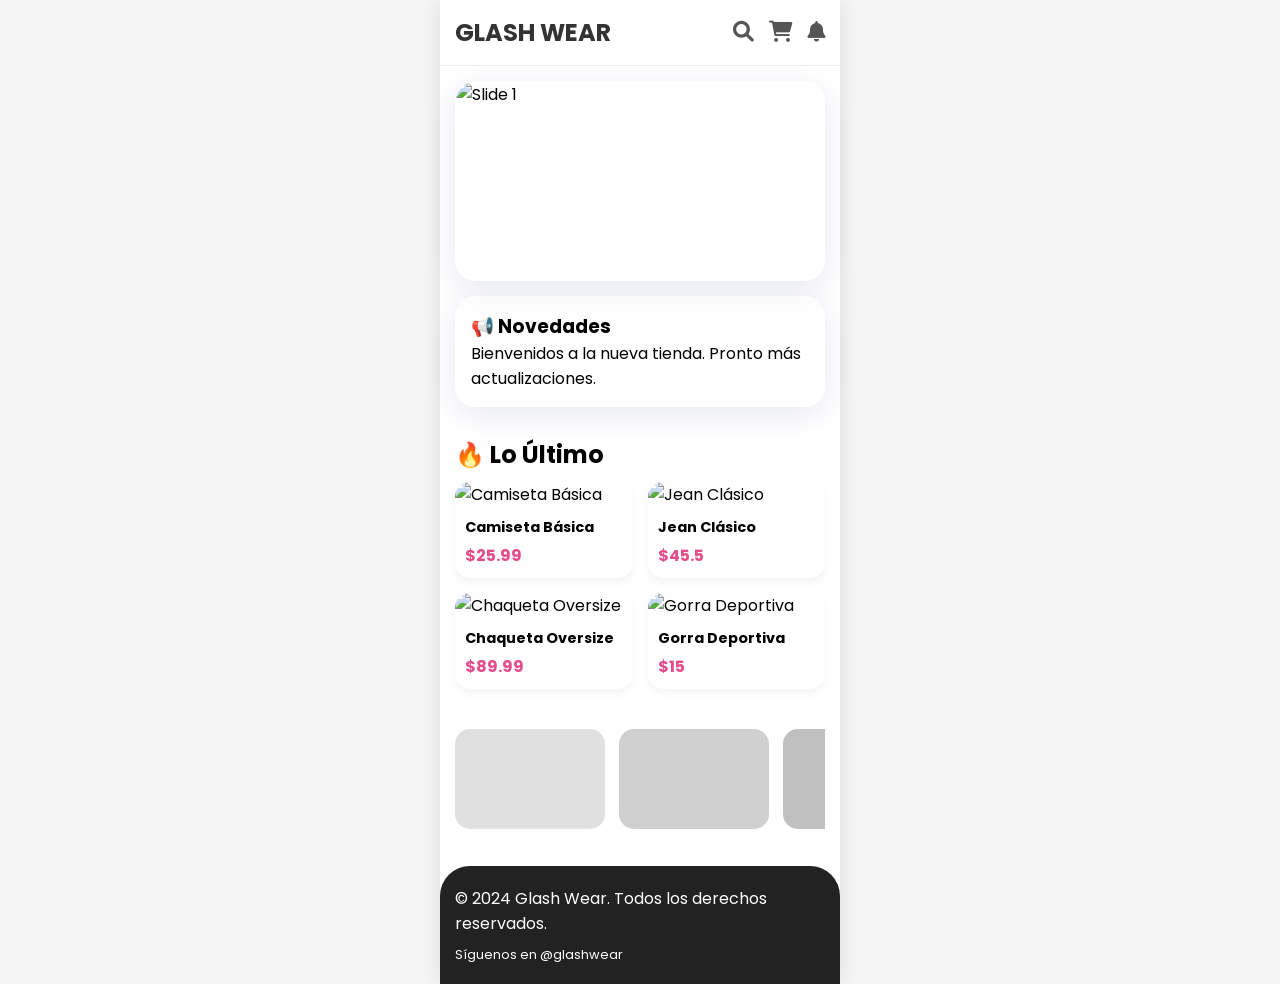
==== index.html @ ce85159b "Primera versión de mi tienda Tienda de ropa con panel admin" ====
<!DOCTYPE html>
<html lang="es">
<head>
    <meta charset="UTF-8">
    <meta name="viewport" content="width=device-width, initial-scale=1.0, maximum-scale=1.0, user-scalable=no">
    <title>Glash Wear - Tienda</title>
    <!-- Font Awesome (íconos gratis) -->
    <link rel="stylesheet" href="https://cdnjs.cloudflare.com/ajax/libs/font-awesome/6.0.0/css/all.min.css">
    <!-- Google Fonts -->
    <link href="https://fonts.googleapis.com/css2?family=Poppins:wght@400;600;700&display=swap" rel="stylesheet">
    <link rel="stylesheet" href="style.css">
</head>
<body>
    <div class="app-container">
        <!-- BARRA SUPERIOR -->
        <div class="top-bar">
            <div class="logo">GLASH WEAR</div>
            <div class="top-icons">
                <i class="fas fa-search" id="searchIcon"></i>
                <i class="fas fa-shopping-cart" id="cartIcon"></i>
                <i class="fas fa-bell" id="notifIcon"></i>
            </div>
        </div>

        <!-- BARRA DE BÚSQUEDA (aparece al hacer clic en lupa) -->
        <div class="search-bar" id="searchBar" style="display: none;">
            <input type="text" id="searchInput" placeholder="Buscar camisetas, jeans...">
        </div>

        <!-- SLIDER CARRUSEL -->
        <div class="slider-container glass-card">
            <div class="slider" id="slider">
                <!-- Las imágenes se cargarán desde JS -->
                <div class="slide"><img src="https://via.placeholder.com/400x200/ff7eb3/fff?text=Oferta+1" alt="Slide 1"></div>
                <div class="slide"><img src="https://via.placeholder.com/400x200/7f5eff/fff?text=Nueva+Coleccion" alt="Slide 2"></div>
                <div class="slide"><img src="https://via.placeholder.com/400x200/ffd166/000?text=Descuentos" alt="Slide 3"></div>
            </div>
        </div>

        <!-- BLOG / NOTAS -->
        <div class="blog-section glass-card" style="margin:15px; padding:15px;">
            <h3>📢 Novedades</h3>
            <p id="blogMessage">Bienvenidos a la nueva tienda. Pronto más actualizaciones.</p>
        </div>

        <!-- PRODUCTOS -->
        <div class="products-section">
            <h2>🔥 Lo Último</h2>
            <div class="products-grid" id="productsGrid">
                <!-- Los productos se cargarán desde el JSON -->
            </div>
        </div>

        <!-- FLYERS DESLIZABLES -->
        <div class="flyers-section" style="margin:15px; overflow-x:auto; white-space:nowrap; padding:10px 0;">
            <div style="display:inline-block; width:150px; height:100px; background:#e0e0e0; border-radius:15px; margin-right:10px;"></div>
            <div style="display:inline-block; width:150px; height:100px; background:#d0d0d0; border-radius:15px; margin-right:10px;"></div>
            <div style="display:inline-block; width:150px; height:100px; background:#c0c0c0; border-radius:15px;"></div>
        </div>

        <!-- FOOTER -->
        <div class="footer">
            <p>© 2024 Glash Wear. Todos los derechos reservados.</p>
            <p style="font-size:0.8rem; margin-top:10px;">Síguenos en @glashwear</p>
        </div>
    </div>

    <!-- VENTANA MODAL DEL PRODUCTO (Pantalla completa) -->
    <div id="productModal" style="display:none; position:fixed; top:0; left:0; width:100%; height:100%; background:white; z-index:1000; overflow-y:auto;">
        <div style="padding:20px;">
            <i class="fas fa-times" id="closeModal" style="font-size:2rem; float:right; cursor:pointer;"></i>
            <div style="clear:both;"></div>
            <img id="modalImage" src="" style="width:100%; border-radius:20px; margin:20px 0;">
            <h2 id="modalTitle"></h2>
            <p id="modalDesc"></p>
            <h3 id="modalPrice"></h3>
            <button id="addToCartBtn" style="width:100%; padding:15px; background:#7f5eff; color:white; border:none; border-radius:30px; font-size:1.2rem; margin-top:20px;">Añadir al Carrito</button>
        </div>
    </div>

    <script src="script.js"></script>
</body>
</html>
---- style.css ----
/* style.css */
* {
    margin: 0;
    padding: 0;
    box-sizing: border-box;
    font-family: 'Poppins', sans-serif;
}

/* Deshabilitar el zoom en móviles */
body {
    -webkit-text-size-adjust: 100%;
    touch-action: pan-y pan-x; /* Permite solo desplazamiento normal */
    background: #f5f5f5;
}

/* Estilo Glassmorphism para las tarjetas */
.glass-card {
    background: rgba(255, 255, 255, 0.25);
    backdrop-filter: blur(10px);
    -webkit-backdrop-filter: blur(10px);
    border: 1px solid rgba(255, 255, 255, 0.18);
    border-radius: 20px;
    box-shadow: 0 8px 32px 0 rgba(31, 38, 135, 0.1);
}

/* Contenedor principal móvil (máximo 400px de ancho para que se vea centrado en PC) */
.app-container {
    max-width: 400px;
    margin: 0 auto;
    background: white;
    min-height: 100vh;
    position: relative;
    box-shadow: 0 0 20px rgba(0,0,0,0.1);
}

/* Barra superior */
.top-bar {
    display: flex;
    justify-content: space-between;
    align-items: center;
    padding: 15px;
    background: #ffffff;
    border-bottom: 1px solid #eee;
    position: sticky;
    top: 0;
    z-index: 100;
}

.logo {
    font-weight: bold;
    font-size: 1.5rem;
    color: #333;
}

.top-icons {
    display: flex;
    gap: 15px;
}

.top-icons i {
    font-size: 1.3rem;
    color: #555;
    cursor: pointer;
}

/* Barra de búsqueda */
.search-bar {
    margin: 15px;
    display: flex;
}

.search-bar input {
    width: 100%;
    padding: 12px 20px;
    border: none;
    background: #f0f0f0;
    border-radius: 30px;
    font-size: 1rem;
    outline: none;
}

/* Slider / Carrusel */
.slider-container {
    margin: 15px;
    border-radius: 20px;
    overflow: hidden;
    position: relative;
    height: 200px;
}

.slider {
    display: flex;
    transition: transform 0.5s ease;
    height: 100%;
}

.slide {
    min-width: 100%;
    height: 100%;
}

.slide img {
    width: 100%;
    height: 100%;
    object-fit: cover;
}

/* Grid de productos */
.products-section {
    padding: 15px;
}

.products-grid {
    display: grid;
    grid-template-columns: repeat(2, 1fr);
    gap: 15px;
    margin-top: 10px;
}

.product-card {
    background: white;
    border-radius: 15px;
    overflow: hidden;
    box-shadow: 0 4px 10px rgba(0,0,0,0.05);
    transition: all 0.3s ease;
    cursor: pointer;
}

.product-card img {
    width: 100%;
    height: 180px;
    object-fit: cover;
}

.product-info {
    padding: 10px;
}

.product-info h3 {
    font-size: 0.9rem;
    margin-bottom: 5px;
}

.product-price {
    font-weight: bold;
    color: #e44d8c;
}

/* Footer */
.footer {
    background: #222;
    color: white;
    padding: 20px 15px;
    margin-top: 20px;
    border-radius: 30px 30px 0 0;
}
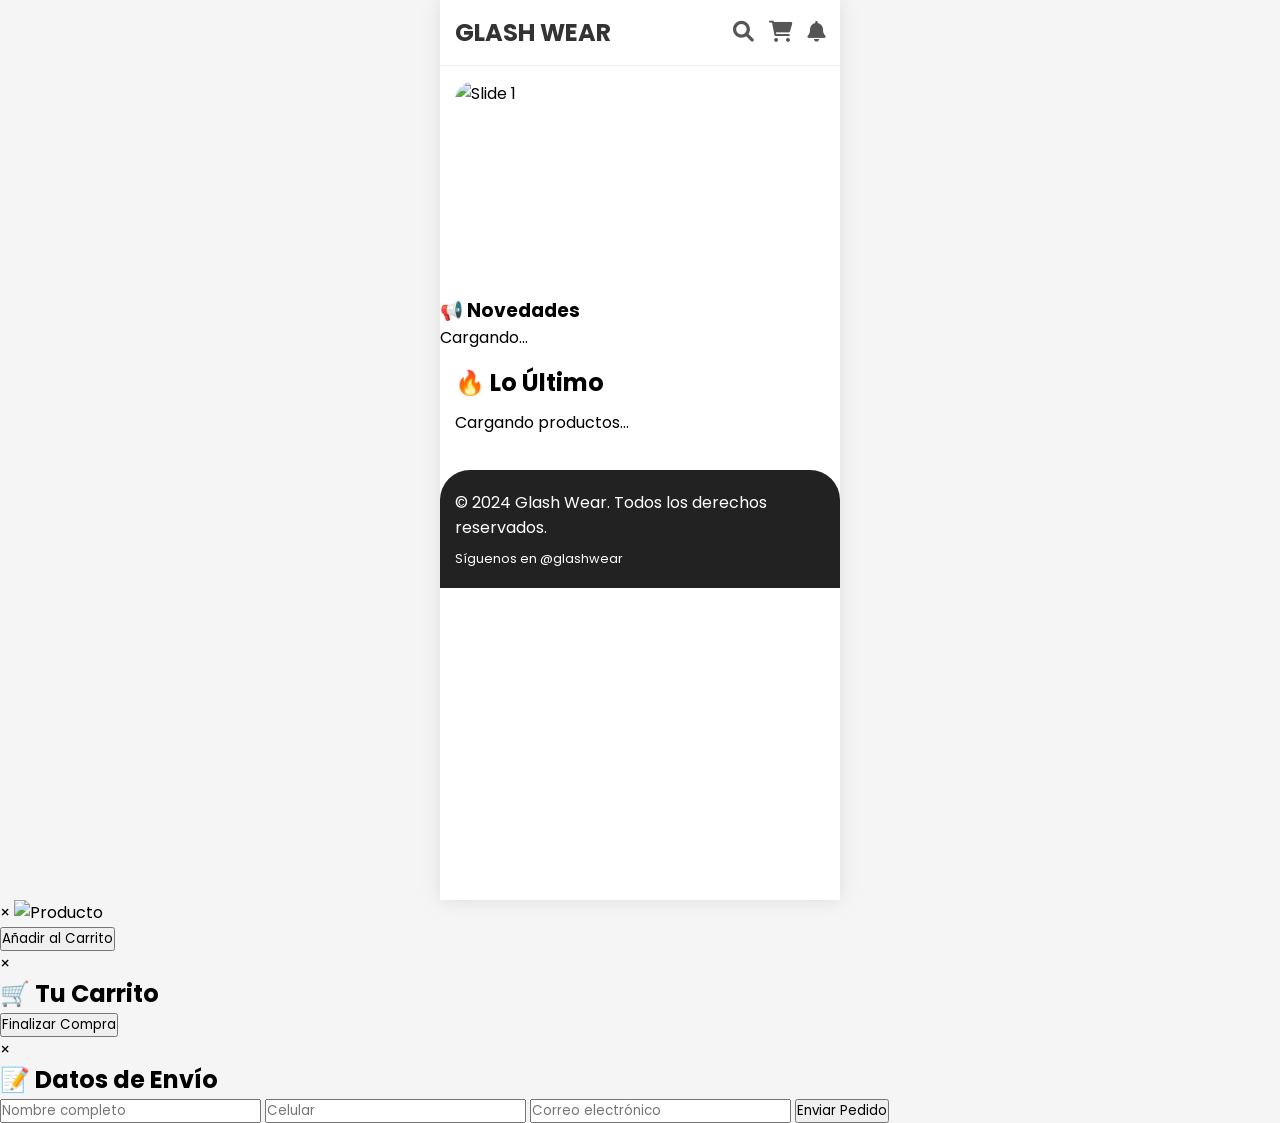
==== commit 8b58cc4e: "Update index.html" ====
--- a/index.html
+++ b/index.html
@@ -4,9 +4,7 @@
     <meta charset="UTF-8">
     <meta name="viewport" content="width=device-width, initial-scale=1.0, maximum-scale=1.0, user-scalable=no">
     <title>Glash Wear - Tienda</title>
-    <!-- Font Awesome (íconos gratis) -->
     <link rel="stylesheet" href="https://cdnjs.cloudflare.com/ajax/libs/font-awesome/6.0.0/css/all.min.css">
-    <!-- Google Fonts -->
     <link href="https://fonts.googleapis.com/css2?family=Poppins:wght@400;600;700&display=swap" rel="stylesheet">
     <link rel="stylesheet" href="style.css">
 </head>
@@ -22,40 +20,37 @@
             </div>
         </div>
 
-        <!-- BARRA DE BÚSQUEDA (aparece al hacer clic en lupa) -->
+        <!-- BARRA DE BÚSQUEDA -->
         <div class="search-bar" id="searchBar" style="display: none;">
-            <input type="text" id="searchInput" placeholder="Buscar camisetas, jeans...">
+            <input type="text" id="searchInput" placeholder="Buscar productos...">
         </div>
 
-        <!-- SLIDER CARRUSEL -->
-        <div class="slider-container glass-card">
+        <!-- SLIDER -->
+        <div class="slider-container">
             <div class="slider" id="slider">
-                <!-- Las imágenes se cargarán desde JS -->
                 <div class="slide"><img src="https://via.placeholder.com/400x200/ff7eb3/fff?text=Oferta+1" alt="Slide 1"></div>
                 <div class="slide"><img src="https://via.placeholder.com/400x200/7f5eff/fff?text=Nueva+Coleccion" alt="Slide 2"></div>
                 <div class="slide"><img src="https://via.placeholder.com/400x200/ffd166/000?text=Descuentos" alt="Slide 3"></div>
             </div>
         </div>
 
-        <!-- BLOG / NOTAS -->
-        <div class="blog-section glass-card" style="margin:15px; padding:15px;">
+        <!-- BLOG / NOTIFICACIÓN -->
+        <div class="blog-section" id="blogSection">
             <h3>📢 Novedades</h3>
-            <p id="blogMessage">Bienvenidos a la nueva tienda. Pronto más actualizaciones.</p>
+            <p id="blogMessage">Cargando...</p>
         </div>
 
         <!-- PRODUCTOS -->
         <div class="products-section">
             <h2>🔥 Lo Último</h2>
             <div class="products-grid" id="productsGrid">
-                <!-- Los productos se cargarán desde el JSON -->
+                <p>Cargando productos...</p>
             </div>
         </div>
 
-        <!-- FLYERS DESLIZABLES -->
-        <div class="flyers-section" style="margin:15px; overflow-x:auto; white-space:nowrap; padding:10px 0;">
-            <div style="display:inline-block; width:150px; height:100px; background:#e0e0e0; border-radius:15px; margin-right:10px;"></div>
-            <div style="display:inline-block; width:150px; height:100px; background:#d0d0d0; border-radius:15px; margin-right:10px;"></div>
-            <div style="display:inline-block; width:150px; height:100px; background:#c0c0c0; border-radius:15px;"></div>
+        <!-- FLYERS -->
+        <div class="flyers-section" id="flyersSection">
+            <!-- Se llenará con JS -->
         </div>
 
         <!-- FOOTER -->
@@ -65,19 +60,42 @@
         </div>
     </div>
 
-    <!-- VENTANA MODAL DEL PRODUCTO (Pantalla completa) -->
-    <div id="productModal" style="display:none; position:fixed; top:0; left:0; width:100%; height:100%; background:white; z-index:1000; overflow-y:auto;">
-        <div style="padding:20px;">
-            <i class="fas fa-times" id="closeModal" style="font-size:2rem; float:right; cursor:pointer;"></i>
-            <div style="clear:both;"></div>
-            <img id="modalImage" src="" style="width:100%; border-radius:20px; margin:20px 0;">
+    <!-- MODAL DEL PRODUCTO -->
+    <div id="productModal" class="modal">
+        <div class="modal-content">
+            <span class="close-modal">&times;</span>
+            <img id="modalImage" src="" alt="Producto">
             <h2 id="modalTitle"></h2>
             <p id="modalDesc"></p>
             <h3 id="modalPrice"></h3>
-            <button id="addToCartBtn" style="width:100%; padding:15px; background:#7f5eff; color:white; border:none; border-radius:30px; font-size:1.2rem; margin-top:20px;">Añadir al Carrito</button>
+            <button id="addToCartBtn" class="add-to-cart-btn">Añadir al Carrito</button>
+        </div>
+    </div>
+
+    <!-- MODAL DEL CARRITO -->
+    <div id="cartModal" class="modal">
+        <div class="modal-content">
+            <span class="close-cart">&times;</span>
+            <h2>🛒 Tu Carrito</h2>
+            <div id="cartItems"></div>
+            <div class="cart-total" id="cartTotal"></div>
+            <button id="checkoutBtn" class="checkout-btn">Finalizar Compra</button>
+        </div>
+    </div>
+
+    <!-- MODAL DE CHECKOUT -->
+    <div id="checkoutModal" class="modal">
+        <div class="modal-content">
+            <span class="close-checkout">&times;</span>
+            <h2>📝 Datos de Envío</h2>
+            <input type="text" id="checkoutName" placeholder="Nombre completo" class="checkout-input">
+            <input type="tel" id="checkoutPhone" placeholder="Celular" class="checkout-input">
+            <input type="email" id="checkoutEmail" placeholder="Correo electrónico" class="checkout-input">
+            <button id="submitOrderBtn" class="submit-btn">Enviar Pedido</button>
+            <div id="loadingSpinner" style="display: none;">Enviando...</div>
         </div>
     </div>
 
     <script src="script.js"></script>
 </body>
-</html>+</html>
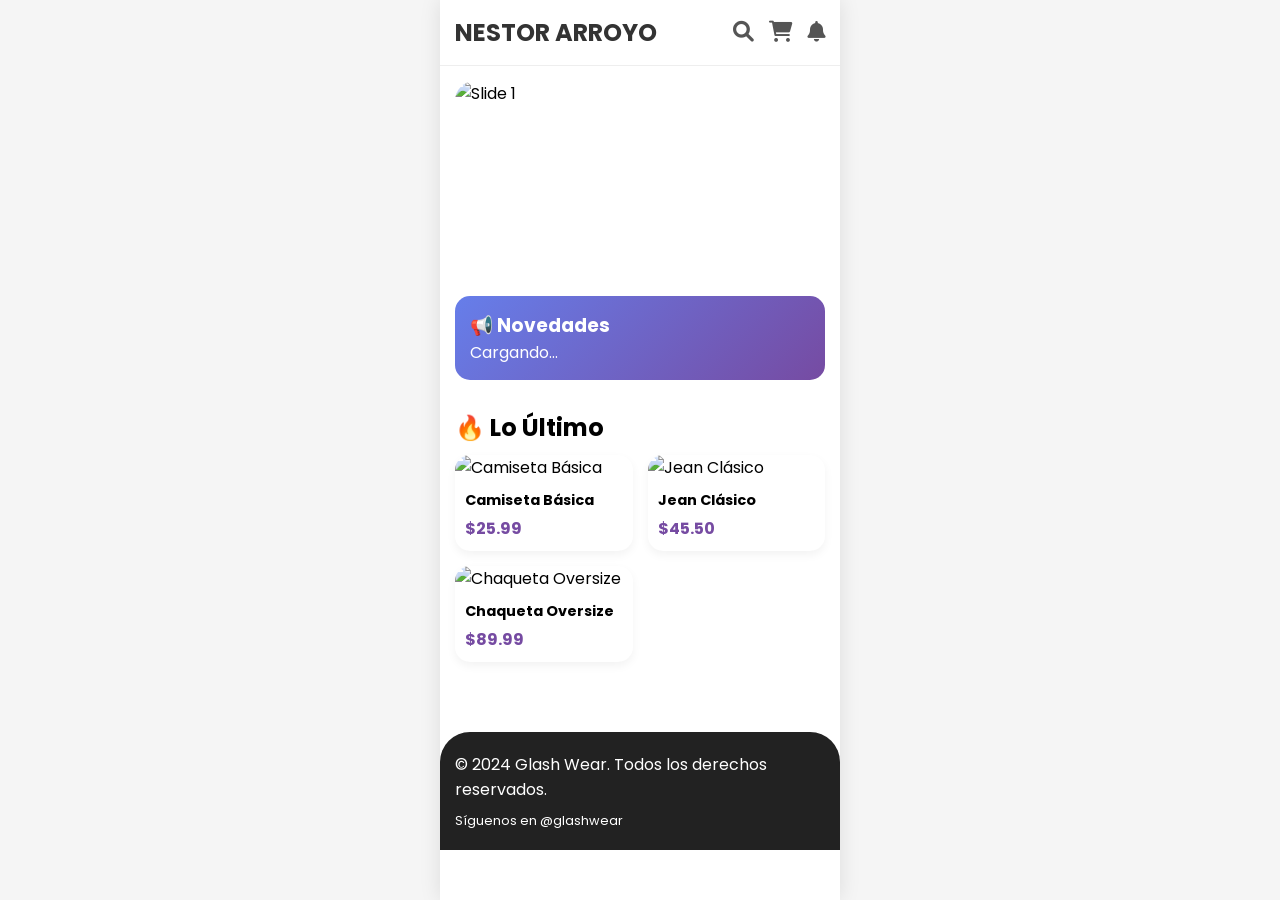
==== commit b5797316: "Update index.html" ====
--- a/index.html
+++ b/index.html
@@ -12,7 +12,7 @@
     <div class="app-container">
         <!-- BARRA SUPERIOR -->
         <div class="top-bar">
-            <div class="logo">GLASH WEAR</div>
+            <div class="logo">NESTOR ARROYO</div>
             <div class="top-icons">
                 <i class="fas fa-search" id="searchIcon"></i>
                 <i class="fas fa-shopping-cart" id="cartIcon"></i>
--- a/style.css
+++ b/style.css
@@ -1,4 +1,3 @@
-/* style.css */
 * {
     margin: 0;
     padding: 0;
@@ -6,24 +5,12 @@
     font-family: 'Poppins', sans-serif;
 }
 
-/* Deshabilitar el zoom en móviles */
 body {
+    background: #f5f5f5;
     -webkit-text-size-adjust: 100%;
-    touch-action: pan-y pan-x; /* Permite solo desplazamiento normal */
-    background: #f5f5f5;
-}
-
-/* Estilo Glassmorphism para las tarjetas */
-.glass-card {
-    background: rgba(255, 255, 255, 0.25);
-    backdrop-filter: blur(10px);
-    -webkit-backdrop-filter: blur(10px);
-    border: 1px solid rgba(255, 255, 255, 0.18);
-    border-radius: 20px;
-    box-shadow: 0 8px 32px 0 rgba(31, 38, 135, 0.1);
-}
-
-/* Contenedor principal móvil (máximo 400px de ancho para que se vea centrado en PC) */
+    touch-action: pan-y pan-x;
+}
+
 .app-container {
     max-width: 400px;
     margin: 0 auto;
@@ -33,7 +20,6 @@
     box-shadow: 0 0 20px rgba(0,0,0,0.1);
 }
 
-/* Barra superior */
 .top-bar {
     display: flex;
     justify-content: space-between;
@@ -63,7 +49,6 @@
     cursor: pointer;
 }
 
-/* Barra de búsqueda */
 .search-bar {
     margin: 15px;
     display: flex;
@@ -79,7 +64,6 @@
     outline: none;
 }
 
-/* Slider / Carrusel */
 .slider-container {
     margin: 15px;
     border-radius: 20px;
@@ -105,7 +89,14 @@
     object-fit: cover;
 }
 
-/* Grid de productos */
+.blog-section {
+    margin: 15px;
+    padding: 15px;
+    background: linear-gradient(135deg, #667eea 0%, #764ba2 100%);
+    border-radius: 15px;
+    color: white;
+}
+
 .products-section {
     padding: 15px;
 }
@@ -143,14 +134,112 @@
 
 .product-price {
     font-weight: bold;
-    color: #e44d8c;
-}
-
-/* Footer */
+    color: #764ba2;
+}
+
+.flyers-section {
+    margin: 15px;
+    overflow-x: auto;
+    white-space: nowrap;
+    padding: 10px 0;
+    display: flex;
+    gap: 10px;
+}
+
+.flyer-item {
+    display: inline-block;
+    width: 150px;
+    height: 100px;
+    border-radius: 15px;
+    background-size: cover;
+    background-position: center;
+    flex-shrink: 0;
+}
+
 .footer {
     background: #222;
     color: white;
     padding: 20px 15px;
     margin-top: 20px;
     border-radius: 30px 30px 0 0;
-}+}
+
+/* MODALES */
+.modal {
+    display: none;
+    position: fixed;
+    top: 0;
+    left: 0;
+    width: 100%;
+    height: 100%;
+    background: rgba(0,0,0,0.8);
+    z-index: 1000;
+    overflow-y: auto;
+}
+
+.modal-content {
+    background: white;
+    width: 90%;
+    max-width: 400px;
+    margin: 50px auto;
+    padding: 20px;
+    border-radius: 20px;
+    position: relative;
+}
+
+.close-modal, .close-cart, .close-checkout {
+    position: absolute;
+    right: 20px;
+    top: 10px;
+    font-size: 2rem;
+    cursor: pointer;
+    color: #666;
+}
+
+#modalImage {
+    width: 100%;
+    border-radius: 15px;
+    margin: 20px 0;
+}
+
+.add-to-cart-btn, .checkout-btn, .submit-btn {
+    width: 100%;
+    padding: 15px;
+    background: linear-gradient(135deg, #667eea 0%, #764ba2 100%);
+    color: white;
+    border: none;
+    border-radius: 30px;
+    font-size: 1.1rem;
+    cursor: pointer;
+    margin-top: 15px;
+}
+
+.checkout-input {
+    width: 100%;
+    padding: 12px;
+    margin: 10px 0;
+    border: 1px solid #ddd;
+    border-radius: 10px;
+    font-size: 1rem;
+}
+
+#cartItems {
+    max-height: 300px;
+    overflow-y: auto;
+    margin: 15px 0;
+}
+
+.cart-item {
+    display: flex;
+    justify-content: space-between;
+    align-items: center;
+    padding: 10px;
+    border-bottom: 1px solid #eee;
+}
+
+.cart-total {
+    font-size: 1.2rem;
+    font-weight: bold;
+    text-align: right;
+    margin: 15px 0;
+}
